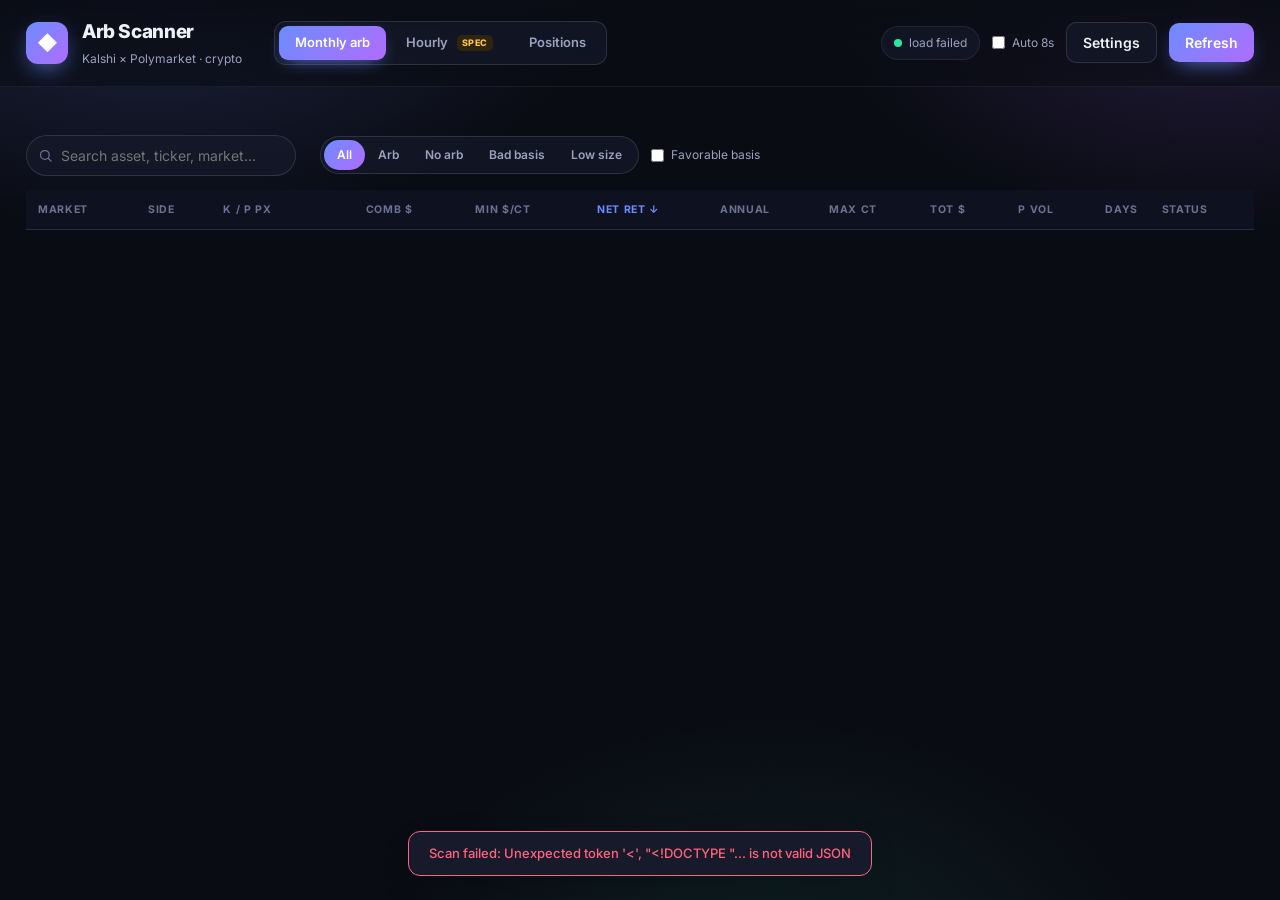
==== web/index.html @ 05c04410 "Initial commit: prediction-market arb scanner + GHA alerts - Monthly + hourly Kalshi/Polymarket arb " ====
<!DOCTYPE html>
<html lang="en">
<head>
<meta charset="utf-8">
<meta name="viewport" content="width=device-width, initial-scale=1">
<title>Arb Scanner · Kalshi × Polymarket</title>
<link rel="preconnect" href="https://fonts.googleapis.com">
<link rel="preconnect" href="https://fonts.gstatic.com" crossorigin>
<link href="https://fonts.googleapis.com/css2?family=Inter:wght@400;500;600;700;800&family=JetBrains+Mono:wght@500;600&display=swap" rel="stylesheet">
<link rel="stylesheet" href="style.css">
</head>
<body>
<div class="aurora"></div>

<header>
  <div class="brand">
    <div class="logo">◆</div>
    <div>
      <h1>Arb&nbsp;Scanner</h1>
      <span class="sub">Kalshi&nbsp;×&nbsp;Polymarket · crypto</span>
    </div>
    <div class="tabs" id="tabs">
      <button data-m="monthly" class="on">Monthly&nbsp;arb</button>
      <button data-m="hourly">Hourly&nbsp;<span class="spec">spec</span></button>
      <button data-m="positions">Positions</button>
    </div>
  </div>
  <div class="actions">
    <div class="live"><span class="dot"></span><span id="meta">connecting…</span></div>
    <label class="auto"><input type="checkbox" id="auto"><span>Auto&nbsp;8s</span></label>
    <button id="settingsBtn" class="ghost">Settings</button>
    <button id="refresh" class="primary"><span class="bspin"></span><span class="blabel">Refresh</span></button>
  </div>
</header>

<div id="hbanner" class="hbanner" hidden>
  <div class="hb-ico">⚠</div>
  <div class="hb-txt">
    <b>Speculative — not a locked arb.</b> Kalshi settles on CF&nbsp;Benchmarks,
    Polymarket on Binance. Different feeds &amp; the discrete-strike gap mean
    legs can both lose. Live Binance↔CF divergence:
    <span id="hbDiv" class="hb-div">—</span>
  </div>
</div>

<section id="summary" class="summary"></section>

<section id="hero" class="hero" hidden>
  <div class="hero-head"><h2>Top opportunities</h2><span class="muted">positive guaranteed return, ranked</span></div>
  <div id="heroCards" class="hero-cards"></div>
</section>

<section class="toolbar">
  <div class="search">
    <svg viewBox="0 0 24 24" width="15" height="15"><path d="M21 21l-4.3-4.3M11 18a7 7 0 1 1 0-14 7 7 0 0 1 0 14Z" fill="none" stroke="currentColor" stroke-width="2" stroke-linecap="round"/></svg>
    <input type="search" id="search" placeholder="Search asset, ticker, market…">
  </div>
  <div id="assetChips" class="chips"></div>
  <div class="seg" id="statusSeg">
    <button data-s="" class="on">All</button>
    <button data-s="ARB">Arb</button>
    <button data-s="NO ARB">No&nbsp;arb</button>
    <button data-s="BAD BASIS">Bad&nbsp;basis</button>
    <button data-s="LOW SIZE">Low&nbsp;size</button>
  </div>
  <label class="chk"><input type="checkbox" id="favOnly"><span>Favorable&nbsp;basis</span></label>
  <span class="count" id="rowCount"></span>
</section>

<main>
  <table id="grid">
    <thead><tr id="head"></tr></thead>
    <tbody id="body"></tbody>
  </table>
  <div id="empty" class="empty" hidden>
    <div class="empty-art">◇</div>
    <p>No markets match the current filters.</p>
  </div>
</main>

<section id="positions" class="positions" hidden></section>

<div id="settingsModal" class="modal" hidden>
  <div class="card">
    <h2>Scanner settings</h2>
    <p class="hint">Mirrors the workbook <em>Settings</em> sheet · persisted server-side.</p>
    <label>Kalshi fee rate <input type="number" step="0.001" id="s_kfee"></label>
    <label>Polymarket fee rate <input type="number" step="0.001" id="s_pfee"></label>
    <label>Min net return <input type="number" step="0.0001" id="s_minret"></label>
    <label>Min Poly volume ($) <input type="number" step="100" id="s_minvol"></label>
    <label>Min contracts <input type="number" step="1" id="s_minct"></label>
    <div class="row">
      <button id="saveSettings" class="primary">Save &amp; rescan</button>
      <button id="closeSettings" class="ghost">Cancel</button>
    </div>
  </div>
</div>

<div id="toast" class="toast" hidden></div>
<script src="app.js"></script>
</body>
</html>
---- web/style.css ----
:root {
  --bg: #0a0c14; --bg2: #0e1120; --panel: rgba(22,26,42,.72);
  --panel-solid: #161a2a; --line: rgba(255,255,255,.07);
  --line2: rgba(255,255,255,.12);
  --txt: #eef1f8; --dim: #9aa3bd; --faint: #6b7290;
  --accent: #6c8cff; --accent2: #b06cff;
  --good: #2fe39b; --good-d: #0c2c22; --warn: #ffc24b; --warn-d: #2e2410;
  --bad: #ff647c; --bad-d: #2c1420; --info: #4cc9f0;
  --r: 14px; --shadow: 0 14px 40px -18px rgba(0,0,0,.7);
}
* { box-sizing: border-box; margin: 0; padding: 0; }
/* The HTML `hidden` attribute must always win, even over display:grid/flex. */
[hidden] { display: none !important; }
html { scroll-behavior: smooth; }
body {
  background: var(--bg); color: var(--txt); min-height: 100vh;
  font: 14px/1.5 "Inter", -apple-system, BlinkMacSystemFont, sans-serif;
  -webkit-font-smoothing: antialiased; padding-bottom: 80px;
}
.mono { font-family: "JetBrains Mono", ui-monospace, Menlo, monospace; }

/* ambient gradient wash */
.aurora {
  position: fixed; inset: 0; z-index: -1; pointer-events: none;
  background:
    radial-gradient(60vw 50vh at 12% -5%, rgba(108,140,255,.20), transparent 60%),
    radial-gradient(55vw 45vh at 95% 0%, rgba(176,108,255,.16), transparent 55%),
    radial-gradient(50vw 50vh at 60% 110%, rgba(47,227,155,.10), transparent 60%),
    var(--bg);
}

/* ---------- header ---------- */
header {
  display: flex; justify-content: space-between; align-items: center;
  padding: 18px 26px; position: sticky; top: 0; z-index: 20;
  background: linear-gradient(180deg, rgba(10,12,20,.92), rgba(10,12,20,.6));
  backdrop-filter: blur(14px); border-bottom: 1px solid var(--line);
}
.brand { display: flex; align-items: center; gap: 14px; }
.logo {
  width: 42px; height: 42px; display: grid; place-items: center;
  font-size: 20px; border-radius: 12px; color: #fff;
  background: linear-gradient(135deg, var(--accent), var(--accent2));
  box-shadow: 0 8px 24px -8px var(--accent);
}
h1 { font-size: 19px; font-weight: 800; letter-spacing: -.02em; }
.brand .sub { color: var(--dim); font-size: 12px; }
.tabs { display: flex; gap: 4px; margin-left: 18px; padding: 4px;
  background: var(--panel); border: 1px solid var(--line2); border-radius: 12px; }
.tabs button { background: transparent; color: var(--dim); font-size: 13px;
  padding: 7px 16px; border-radius: 9px; display: flex; align-items: center; gap: 6px; }
.tabs button.on { color: #fff;
  background: linear-gradient(135deg, var(--accent), var(--accent2));
  box-shadow: 0 6px 18px -8px var(--accent); }
.tabs .spec { font-size: 9px; font-weight: 800; letter-spacing: .05em;
  padding: 1px 5px; border-radius: 5px; background: var(--warn-d);
  color: var(--warn); text-transform: uppercase; }
.tabs button.on .spec { background: rgba(255,255,255,.2); color: #fff; }

.hbanner { display: flex; gap: 14px; align-items: center; margin: 18px 26px 0;
  padding: 14px 18px; border-radius: var(--r);
  background: linear-gradient(135deg, rgba(255,194,75,.12), var(--panel));
  border: 1px solid rgba(255,194,75,.3); }
.hb-ico { font-size: 22px; color: var(--warn); }
.hb-txt { font-size: 13px; color: var(--dim); line-height: 1.5; }
.hb-txt b { color: var(--warn); }
.hb-div { font-weight: 700; font-family: "JetBrains Mono", monospace;
  color: var(--txt); padding: 1px 8px; border-radius: 6px;
  background: rgba(255,255,255,.06); }
.hb-div.hot { color: var(--bad); background: var(--bad-d); }
.actions { display: flex; align-items: center; gap: 12px; }
.live {
  display: flex; align-items: center; gap: 7px; color: var(--dim);
  font-size: 12px; padding: 7px 12px; border: 1px solid var(--line);
  border-radius: 999px; background: var(--panel);
}
.live .dot {
  width: 8px; height: 8px; border-radius: 50%; background: var(--good);
  box-shadow: 0 0 0 0 rgba(47,227,155,.6); animation: pulse 2s infinite;
}
@keyframes pulse {
  0% { box-shadow: 0 0 0 0 rgba(47,227,155,.55); }
  70% { box-shadow: 0 0 0 7px rgba(47,227,155,0); }
  100% { box-shadow: 0 0 0 0 rgba(47,227,155,0); }
}
.auto { display: flex; align-items: center; gap: 7px; color: var(--dim);
  font-size: 12px; user-select: none; cursor: pointer; }
.auto input { accent-color: var(--accent); }
button {
  font: inherit; font-weight: 600; cursor: pointer; border: 0;
  border-radius: 10px; padding: 9px 16px; transition: .16s;
}
.primary {
  color: #fff; background: linear-gradient(135deg, var(--accent), var(--accent2));
  display: inline-flex; align-items: center; gap: 8px;
  box-shadow: 0 8px 22px -10px var(--accent);
}
.primary:hover { transform: translateY(-1px); filter: brightness(1.08); }
.ghost { color: var(--txt); background: var(--panel); border: 1px solid var(--line2); }
.ghost:hover { border-color: var(--accent); color: #fff; }
button:disabled { opacity: .55; cursor: default; transform: none; }
.bspin { width: 13px; height: 13px; border-radius: 50%; display: none;
  border: 2px solid rgba(255,255,255,.35); border-top-color: #fff;
  animation: spin .7s linear infinite; }
.loading .bspin { display: inline-block; }
@keyframes spin { to { transform: rotate(360deg); } }

/* ---------- summary ---------- */
.summary {
  display: grid; grid-template-columns: repeat(auto-fit, minmax(150px, 1fr));
  gap: 14px; padding: 22px 26px 6px;
}
.stat {
  position: relative; overflow: hidden; border-radius: var(--r);
  border: 1px solid var(--line); background: var(--panel);
  backdrop-filter: blur(8px); padding: 16px 18px;
}
.stat::before {
  content: ""; position: absolute; left: 0; top: 0; bottom: 0; width: 4px;
  background: var(--accent);
}
.stat.s-arb::before { background: var(--good); }
.stat.s-bad::before { background: var(--bad); }
.stat.s-warn::before { background: var(--warn); }
.stat .n { font-size: 28px; font-weight: 800; letter-spacing: -.02em; }
.stat.s-arb .n { color: var(--good); }
.stat.s-bad .n { color: var(--bad); }
.stat .l { color: var(--dim); font-size: 11px; font-weight: 600;
  text-transform: uppercase; letter-spacing: .07em; margin-top: 2px; }
.stat .spark { color: var(--faint); font-size: 11px; margin-top: 6px; }

/* ---------- hero ---------- */
.hero { padding: 18px 26px 0; }
.hero-head { display: flex; align-items: baseline; gap: 12px; margin-bottom: 12px; }
.hero-head h2 { font-size: 15px; font-weight: 700; }
.muted { color: var(--faint); font-size: 12px; }
.hero-cards { display: grid; gap: 14px;
  grid-template-columns: repeat(auto-fill, minmax(280px, 1fr)); }
.hcard {
  position: relative; overflow: hidden; border-radius: var(--r);
  padding: 16px; border: 1px solid var(--line2);
  background: linear-gradient(150deg, rgba(47,227,155,.10), var(--panel) 55%);
  box-shadow: var(--shadow); transition: .18s; cursor: pointer;
}
.hcard:hover { transform: translateY(-3px); border-color: var(--good); }
.hcard .glow {
  position: absolute; right: -40px; top: -40px; width: 130px; height: 130px;
  background: radial-gradient(circle, rgba(47,227,155,.4), transparent 70%);
  filter: blur(6px);
}
.hcard .top { display: flex; align-items: center; gap: 11px; margin-bottom: 14px; }
.hcard .thumb { width: 38px; height: 38px; border-radius: 10px; }
.hcard .q { font-weight: 600; font-size: 13px; line-height: 1.35; }
.hcard .ret { font-size: 30px; font-weight: 800; color: var(--good);
  letter-spacing: -.02em; }
.hcard .meta { display: flex; gap: 16px; margin-top: 8px; color: var(--dim);
  font-size: 12px; }
.hcard .meta b { color: var(--txt); font-weight: 600; }
.hcard.spec { background: linear-gradient(150deg, rgba(255,194,75,.12),
  var(--panel) 55%); }
.hcard.spec:hover { border-color: var(--warn); }
.hcard.spec .glow { background: radial-gradient(circle,
  rgba(255,194,75,.34), transparent 70%); }
.hcard.spec .ret { color: var(--warn); }
.warn-line { font-size: 11.5px; color: var(--warn); background: var(--warn-d);
  border-radius: 7px; padding: 7px 10px; margin: 10px 0; }

/* ---------- toolbar ---------- */
.toolbar {
  display: flex; align-items: center; gap: 12px; flex-wrap: wrap;
  padding: 20px 26px 14px;
}
.search { position: relative; display: flex; align-items: center; }
.search svg { position: absolute; left: 12px; color: var(--faint); }
.search input {
  background: var(--panel); border: 1px solid var(--line2); color: var(--txt);
  border-radius: 999px; padding: 9px 16px 9px 34px; min-width: 250px;
  font: inherit; outline: none;
}
.search input:focus { border-color: var(--accent); }
.chips { display: flex; gap: 7px; flex-wrap: wrap; }
.chips .ac {
  display: flex; align-items: center; gap: 6px; padding: 6px 12px;
  border-radius: 999px; border: 1px solid var(--line2); background: var(--panel);
  color: var(--dim); font-size: 12px; font-weight: 600; cursor: pointer;
  transition: .14s;
}
.chips .ac .blob { width: 8px; height: 8px; border-radius: 50%; }
.chips .ac.on { color: #fff; border-color: transparent;
  background: rgba(255,255,255,.10); }
.seg { display: flex; background: var(--panel); border: 1px solid var(--line2);
  border-radius: 999px; padding: 3px; }
.seg button { background: transparent; color: var(--dim); padding: 6px 13px;
  border-radius: 999px; font-size: 12px; }
.seg button.on { color: #fff;
  background: linear-gradient(135deg, var(--accent), var(--accent2)); }
.chk { display: flex; align-items: center; gap: 7px; color: var(--dim);
  font-size: 12px; cursor: pointer; user-select: none; }
.chk input { accent-color: var(--accent); }
.toolbar .count { margin-left: auto; color: var(--faint); font-size: 12px; }

/* ---------- table ---------- */
main { padding: 0 26px; }
table { border-collapse: separate; border-spacing: 0; width: 100%;
  font-variant-numeric: tabular-nums; }
thead th {
  position: sticky; top: 79px; z-index: 5; background: var(--bg2);
  color: var(--faint); font-size: 10.5px; font-weight: 700;
  text-transform: uppercase; letter-spacing: .06em; text-align: right;
  padding: 12px 12px; cursor: pointer; user-select: none; white-space: nowrap;
  border-bottom: 1px solid var(--line2);
}
thead th:first-child, thead th.l { text-align: left; }
thead th:hover { color: var(--txt); }
thead th.sorted, thead th.asc { color: var(--accent); }
thead th.sorted::after { content: " ↓"; }
thead th.asc::after { content: " ↑"; }
tbody td {
  padding: 11px 12px; text-align: right; white-space: nowrap;
  border-bottom: 1px solid var(--line); }
tbody td.l { text-align: left; }
tbody tr.r { cursor: pointer; transition: background .12s; }
tbody tr.r:hover { background: rgba(255,255,255,.035); }
tbody tr.r.open { background: rgba(108,140,255,.07); }

.mkt { display: flex; align-items: center; gap: 11px; max-width: 360px; }
.thumb, .badge {
  width: 34px; height: 34px; border-radius: 9px; flex-shrink: 0;
  object-fit: cover; background: var(--panel-solid);
}
.badge { display: grid; place-items: center; font-weight: 800; font-size: 12px;
  color: #fff; letter-spacing: -.02em; }
.mkt .info { min-width: 0; }
.mkt .qa { display: flex; align-items: center; gap: 7px; }
.mkt .q { font-weight: 600; font-size: 13px; overflow: hidden;
  text-overflow: ellipsis; white-space: nowrap; max-width: 270px; }
.mkt .sub { color: var(--faint); font-size: 11px; margin-top: 1px; }
.achip { font-size: 10px; font-weight: 800; padding: 2px 7px; border-radius: 6px;
  letter-spacing: .02em; flex-shrink: 0; }
.dir { font-size: 10px; font-weight: 700; color: var(--dim);
  border: 1px solid var(--line2); padding: 1px 6px; border-radius: 5px; }

.pricebar { display: flex; flex-direction: column; gap: 3px; min-width: 110px; }
.pricebar .track { height: 6px; border-radius: 3px; background: rgba(255,255,255,.08);
  position: relative; overflow: hidden; }
.pricebar .fill { position: absolute; inset: 0 auto 0 0; border-radius: 3px;
  background: linear-gradient(90deg, var(--accent), var(--accent2)); }
.pricebar .lbl { display: flex; justify-content: space-between;
  font-size: 10px; color: var(--faint); }

.num { font-weight: 600; }
.pos { color: var(--good); } .neg { color: var(--bad); }
.big { font-size: 15px; font-weight: 800; letter-spacing: -.02em; }
.dimv { color: var(--faint); }

.pill { display: inline-flex; align-items: center; gap: 5px; padding: 4px 10px;
  border-radius: 999px; font-size: 11px; font-weight: 700; }
.pill::before { content: ""; width: 6px; height: 6px; border-radius: 50%;
  background: currentColor; }
.pill.ARB { color: var(--good); background: var(--good-d);
  box-shadow: 0 0 14px -3px rgba(47,227,155,.5); }
.pill.NOARB { color: var(--warn); background: var(--warn-d); }
.pill.BADBASIS { color: var(--bad); background: var(--bad-d); }
.pill.LOWSIZE { color: var(--info); background: rgba(76,201,240,.12); }
.pill.NODATA, .pill.NOPAIR { color: var(--faint); background: rgba(255,255,255,.05); }

/* ---------- detail drawer ---------- */
tr.detail td { padding: 0; border-bottom: 1px solid var(--line); }
.drawer { display: grid; grid-template-columns: 1fr 1fr 1.1fr; gap: 18px;
  padding: 20px 22px; background: linear-gradient(180deg,
    rgba(108,140,255,.06), transparent); animation: slide .22s ease; }
@keyframes slide { from { opacity: 0; transform: translateY(-6px); } }
.vcard { border: 1px solid var(--line); border-radius: 12px; padding: 16px;
  background: var(--panel); }
.vcard h4 { font-size: 11px; text-transform: uppercase; letter-spacing: .08em;
  color: var(--dim); margin-bottom: 10px; display: flex; align-items: center;
  gap: 8px; }
.vcard h4 .tag { font-size: 10px; padding: 2px 7px; border-radius: 5px;
  color: #fff; font-weight: 700; }
.tag.k { background: #5b6cff; } .tag.p { background: #00c2a8; }
.vcard .title { font-weight: 600; font-size: 13px; line-height: 1.4;
  margin-bottom: 10px; }
.vcard img.hero-img { width: 100%; max-height: 120px; object-fit: cover;
  border-radius: 9px; margin-bottom: 10px; }
.vcard .desc { color: var(--dim); font-size: 12px; line-height: 1.55;
  max-height: 130px; overflow: auto; }
.legs { display: flex; gap: 10px; margin-bottom: 12px; }
.leg { flex: 1; background: rgba(255,255,255,.04); border-radius: 9px;
  padding: 9px 11px; }
.leg .k { color: var(--faint); font-size: 10px; text-transform: uppercase;
  letter-spacing: .05em; }
.leg .v { font-weight: 700; font-size: 15px; margin-top: 2px; }
.kv { display: grid; grid-template-columns: 1fr auto; gap: 7px 14px;
  font-size: 12px; }
.kv .k { color: var(--dim); }
.kv .v { font-weight: 600; text-align: right; }
.scen { display: flex; gap: 8px; margin: 12px 0 4px; }
.scen .b { flex: 1; text-align: center; border-radius: 9px; padding: 10px 6px;
  background: rgba(255,255,255,.04); border: 1px solid var(--line); }
.scen .b .t { font-size: 10px; color: var(--faint); text-transform: uppercase;
  letter-spacing: .05em; }
.scen .b .x { font-weight: 800; font-size: 15px; margin-top: 3px; }

.empty { text-align: center; padding: 70px 20px; color: var(--faint); }
.empty-art { font-size: 40px; opacity: .4; margin-bottom: 10px; }

/* ---------- modal / toast ---------- */
.modal { position: fixed; inset: 0; z-index: 40; display: grid;
  place-items: center; background: rgba(4,6,12,.7); backdrop-filter: blur(4px); }
.modal .card { width: 360px; background: var(--panel-solid);
  border: 1px solid var(--line2); border-radius: 16px; padding: 24px;
  box-shadow: var(--shadow); }
.modal h2 { font-size: 17px; }
.modal .hint { color: var(--dim); font-size: 12px; margin: 4px 0 16px; }
.modal label { display: flex; justify-content: space-between; align-items: center;
  gap: 12px; margin: 10px 0; color: var(--dim); font-size: 13px; }
.modal input { width: 120px; background: var(--bg2); border: 1px solid var(--line2);
  color: var(--txt); border-radius: 8px; padding: 7px 10px; font: inherit; }
.modal input:focus { outline: none; border-color: var(--accent); }
.modal .row { display: flex; gap: 10px; margin-top: 20px; }
.modal .row button { flex: 1; }
.toast { position: fixed; bottom: 24px; left: 50%; transform: translateX(-50%);
  z-index: 50; background: var(--panel-solid); border: 1px solid var(--line2);
  color: var(--txt); padding: 12px 20px; border-radius: 12px;
  box-shadow: var(--shadow); font-size: 13px; font-weight: 500;
  animation: slide .2s ease; }
.toast.err { border-color: var(--bad); color: var(--bad); }
.toast.ok { border-color: var(--good); }

/* ---------- positions ---------- */
.positions { padding: 22px 26px 60px; }
.stat.stat-lg { border-width: 1px 1px 1px 4px;
  background: linear-gradient(135deg, rgba(108,140,255,.10), var(--panel)); }
.stat.stat-lg .n { font-size: 32px; }
.stat.stat-lg .l { color: var(--txt); }
.stat .stat-sub { font-size: 14px; font-weight: 700; margin-top: 2px; }
.postoolbar { display: flex; align-items: center; gap: 14px; margin: 16px 0; }
.posseg { display: flex; }
.pos-note { font-size: 12px; }
.vstack { display: flex; flex-direction: column; gap: 16px; }
.vcard .vc-head { display: flex; justify-content: space-between;
  align-items: center; margin-bottom: 12px; }
.vc-tot { font-size: 18px; font-weight: 800; letter-spacing: -.02em; }
.vcard.setup { border-style: dashed; }
.vcard.setup p { color: var(--dim); font-size: 13px; margin: 8px 0; }
.vcard.setup pre { background: var(--bg2); border: 1px solid var(--line);
  border-radius: 8px; padding: 12px; font: 12px/1.5 "JetBrains Mono", monospace;
  color: var(--txt); overflow-x: auto; }
.vcard code { background: var(--bg2); padding: 1px 6px; border-radius: 5px;
  font: 12px "JetBrains Mono", monospace; color: var(--accent); }
.ptbl { width: 100%; border-collapse: separate; border-spacing: 0;
  font-variant-numeric: tabular-nums; }
.ptbl th { text-align: right; color: var(--faint); font-size: 10.5px;
  font-weight: 700; text-transform: uppercase; letter-spacing: .05em;
  padding: 8px 10px; border-bottom: 1px solid var(--line2); }
.ptbl th.l { text-align: left; }
.ptbl td { text-align: right; padding: 10px; border-bottom: 1px solid var(--line);
  white-space: nowrap; }
.ptbl td.l { text-align: left; }
.ptbl tr:hover td { background: rgba(255,255,255,.03); }
.ptbl .mkt .q { max-width: 340px; }
.ptbl .pp { color: var(--faint); font-size: 11px; font-weight: 600; }
.sidetag { font-size: 10px; font-weight: 800; padding: 2px 8px;
  border-radius: 6px; text-transform: uppercase; letter-spacing: .03em; }
.sidetag.yes, .sidetag.up { color: var(--good); background: var(--good-d); }
.sidetag.no, .sidetag.down { color: var(--bad); background: var(--bad-d); }
.okpill { font-size: 10px; font-weight: 700; color: var(--good);
  background: var(--good-d); padding: 2px 8px; border-radius: 999px;
  margin-left: 6px; }
.onepill { font-size: 10px; font-weight: 700; color: var(--warn);
  background: var(--warn-d); padding: 2px 8px; border-radius: 999px;
  margin-left: 6px; }
.leg2 { display: flex; align-items: center; gap: 8px; padding: 3px 0;
  font-size: 12px; }
.leg2 .tag { width: 16px; height: 16px; display: grid; place-items: center;
  font-size: 9px; padding: 0; }

@media (max-width: 1100px) { .drawer { grid-template-columns: 1fr; } }
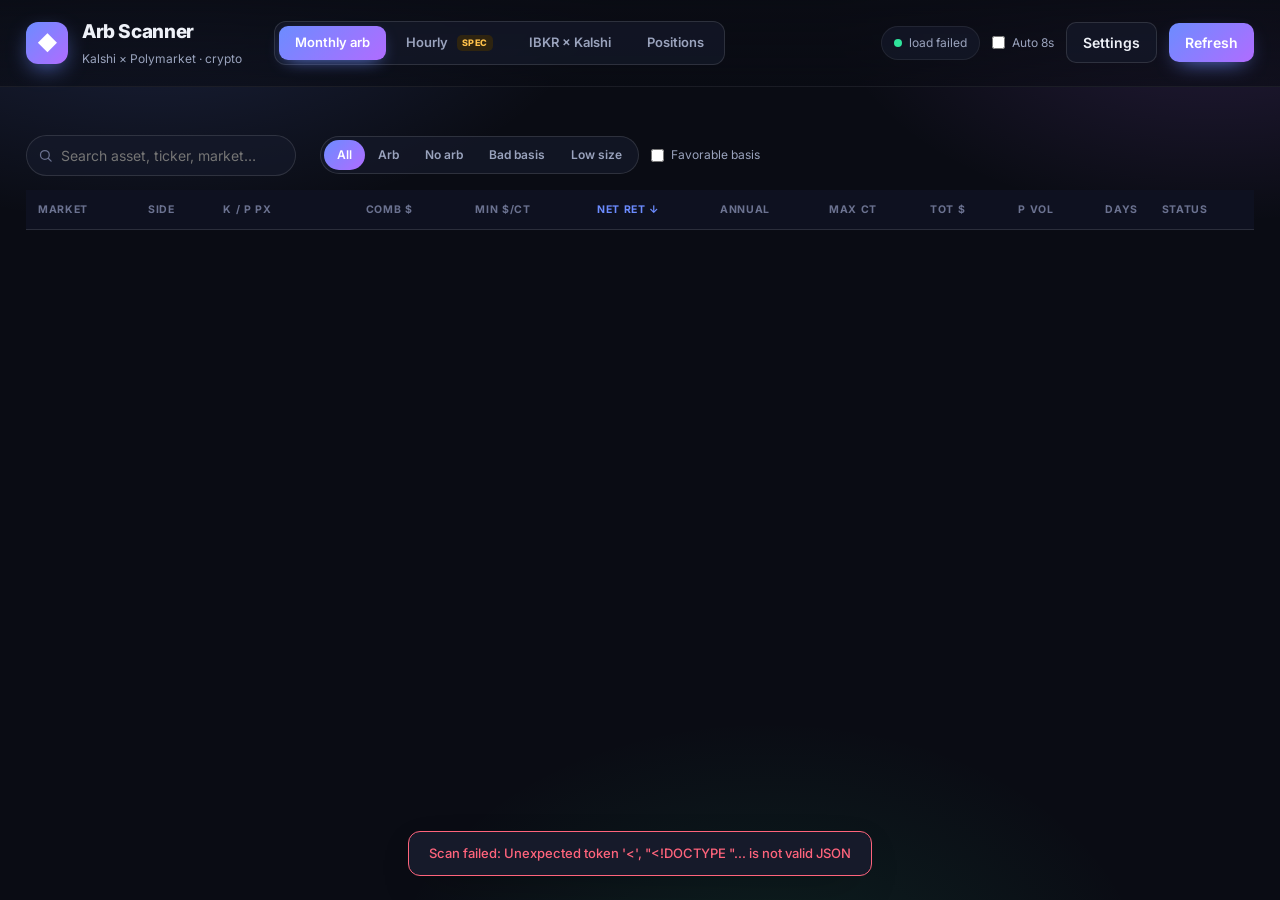
==== commit b1f18ca9: "IBKR × Kalshi daily-BTC scanner (local-only) - arb/ibkr.py: Client Portal Gateway client (localhost:" ====
--- a/web/index.html
+++ b/web/index.html
@@ -22,6 +22,7 @@
     <div class="tabs" id="tabs">
       <button data-m="monthly" class="on">Monthly&nbsp;arb</button>
       <button data-m="hourly">Hourly&nbsp;<span class="spec">spec</span></button>
+      <button data-m="daily">IBKR&nbsp;×&nbsp;Kalshi</button>
       <button data-m="positions">Positions</button>
     </div>
   </div>
@@ -80,6 +81,15 @@
 
 <section id="positions" class="positions" hidden></section>
 
+<div id="ibkrSetup" class="hbanner" hidden>
+  <div class="hb-ico">⚙︎</div>
+  <div class="hb-txt">
+    <b id="ibkrSetupTitle">IBKR not connected.</b>
+    <span id="ibkrSetupMsg"></span>
+    <span class="muted">Local-only feature — needs the IBKR Client Portal Gateway running on this Mac and a populated <code>data/ibkr_contracts.json</code>.</span>
+  </div>
+</div>
+
 <div id="settingsModal" class="modal" hidden>
   <div class="card">
     <h2>Scanner settings</h2>
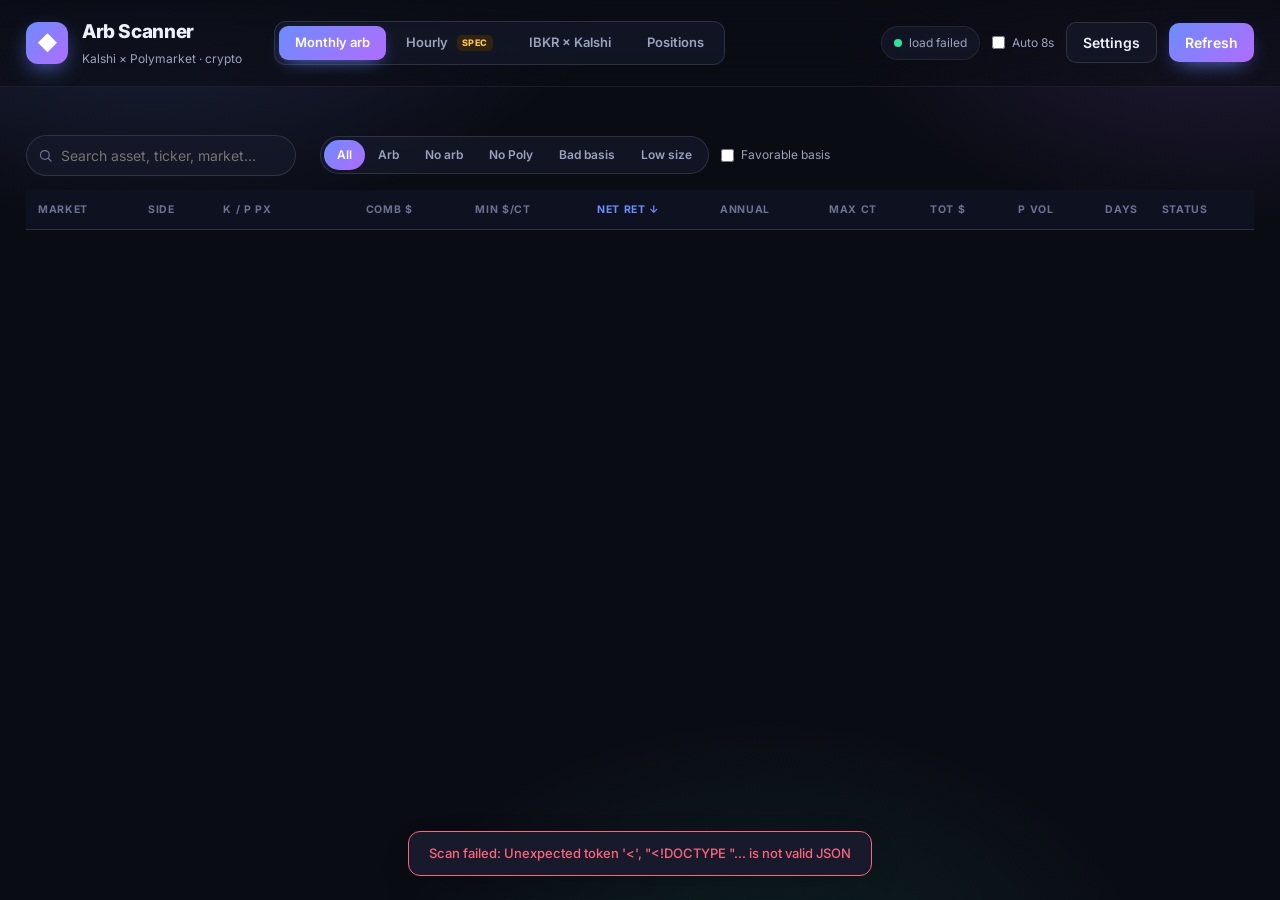
==== commit 757d0cb5: "Distinguish NO POLY / NO KALSHI from generic NO DATA calc.evaluate now reports NO POLY when the Kals" ====
--- a/web/index.html
+++ b/web/index.html
@@ -61,6 +61,7 @@
     <button data-s="" class="on">All</button>
     <button data-s="ARB">Arb</button>
     <button data-s="NO ARB">No&nbsp;arb</button>
+    <button data-s="NO POLY">No&nbsp;Poly</button>
     <button data-s="BAD BASIS">Bad&nbsp;basis</button>
     <button data-s="LOW SIZE">Low&nbsp;size</button>
   </div>
--- a/web/style.css
+++ b/web/style.css
@@ -263,6 +263,7 @@
 .pill.BADBASIS { color: var(--bad); background: var(--bad-d); }
 .pill.LOWSIZE { color: var(--info); background: rgba(76,201,240,.12); }
 .pill.NODATA, .pill.NOPAIR { color: var(--faint); background: rgba(255,255,255,.05); }
+.pill.NOPOLY, .pill.NOKALSHI { color: var(--warn); background: var(--warn-d); }
 
 /* ---------- detail drawer ---------- */
 tr.detail td { padding: 0; border-bottom: 1px solid var(--line); }
